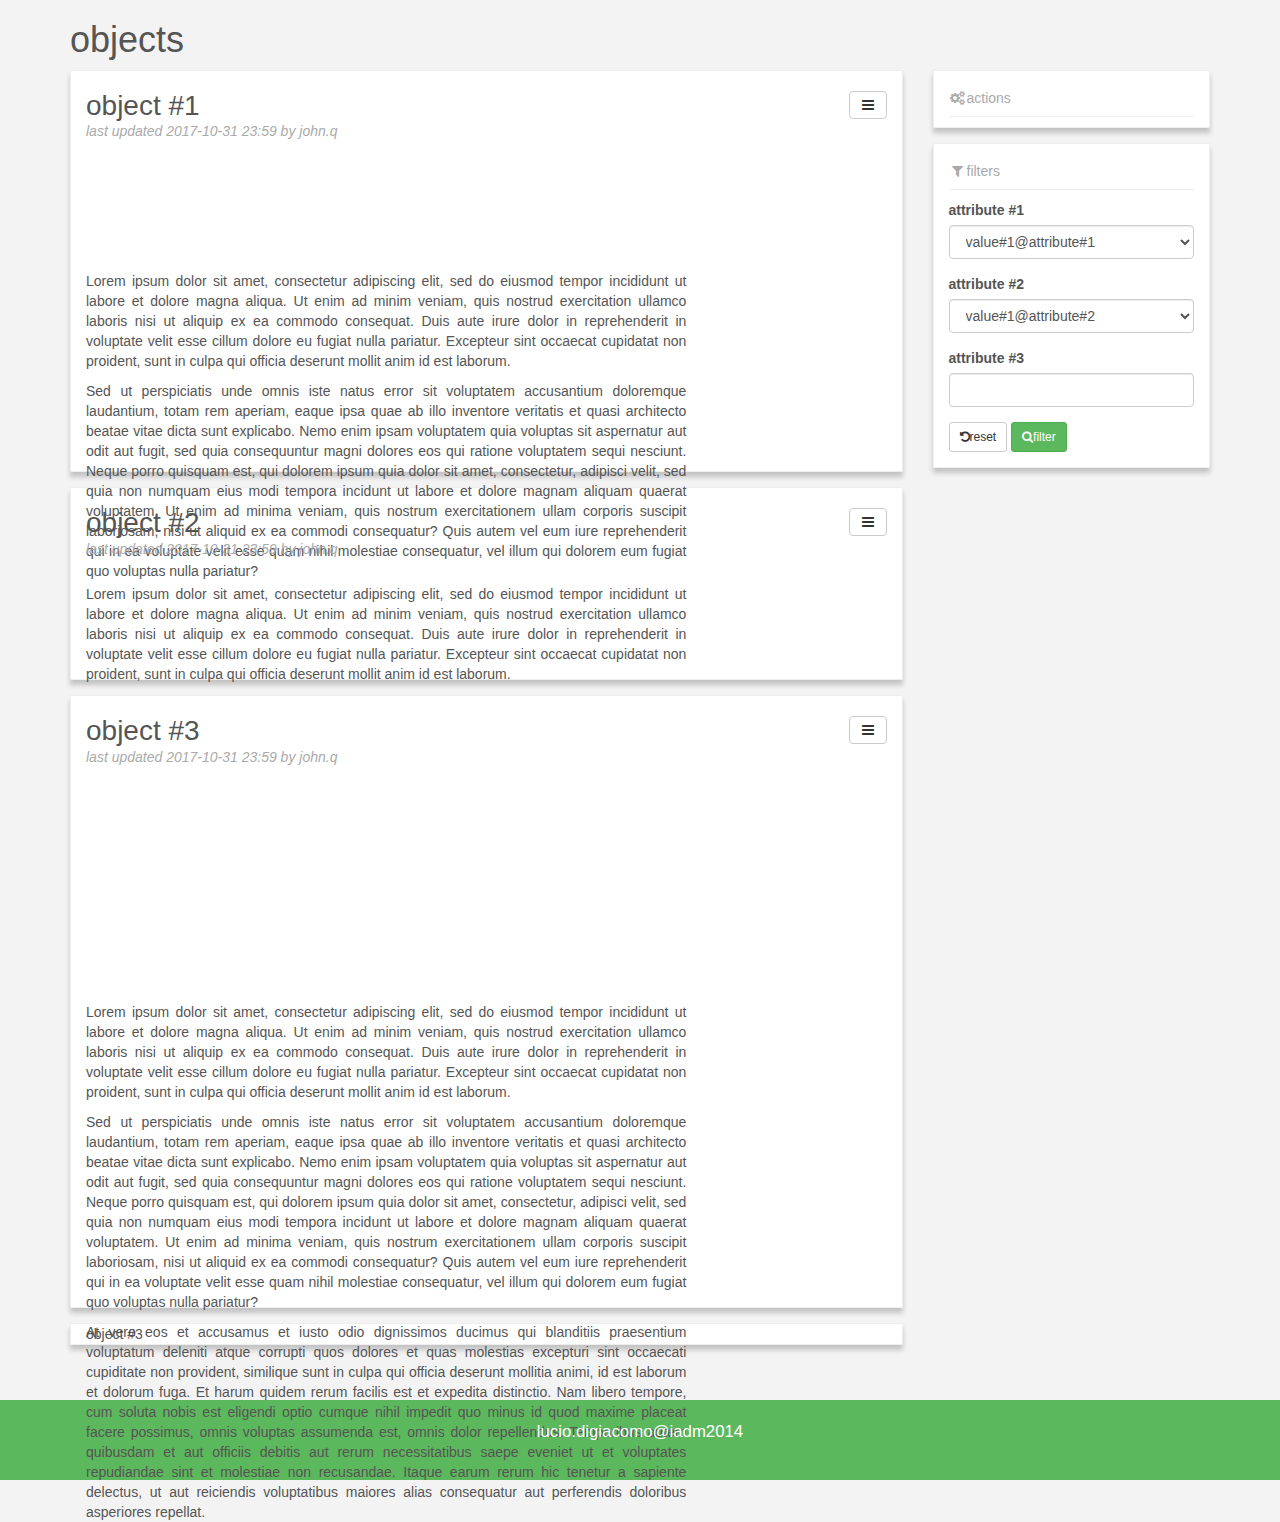
==== css-grid/index.html @ 70cc7eb9 "added css grid" ====
<html>
<head>
  <meta charset="utf-8">
  <title>IADM 2014 - CSS Grid</title>
  <link href="../assets/stylesheets/colors.css" rel="stylesheet">
  <link href="../assets/stylesheets/bootstrap.min.css" rel="stylesheet">
  <link href="../assets/stylesheets/custom.css" rel="stylesheet">
  
  <link href="../assets/stylesheets/css-grid.css" rel="stylesheet">
  
  <link href="https://maxcdn.bootstrapcdn.com/font-awesome/4.7.0/css/font-awesome.min.css" rel="stylesheet" integrity="sha384-wvfXpqpZZVQGK6TAh5PVlGOfQNHSoD2xbE+QkPxCAFlNEevoEH3Sl0sibVcOQVnN" crossorigin="anonymous">
  <script src="../assets/javascripts/jquery-3.2.1.min.js"></script>
  <script src="../assets/javascripts/bootstrap.min.js"></script>
</head>

<body>
    <!--
    <div id="navbar" class="">
    navbar
    </div>
    -->
  <div class="grid-container">
    <header id="header">
      <h1>objects</h1>
    </header>
    <div id="main" class="">
    
      <!-- object #1 -->
      <article class="box object-box">                    
        <header>
          <h2>object #1</h2>
          <p class="object-last-updated light-grey">last updated 2017-10-31 23:59 by john.q</p>
        </header>
        <div class="object-actions text-right">
          <div class="btn-group object-actions-button-container">
            <button type="button" class="btn btn-default dropdown-toggle" data-toggle="dropdown" aria-haspopup="true" aria-expanded="false"><span class="fa fa-bars"></span></button>
            <ul class="dropdown-menu dropdown-menu-right object-actions">
              <li class="object-action">                
                <a href="#"><i class="fa fa-search fa-fw blue"> </i>show</a>
              </li>
              <li class="object-action">
                <a href="#"><i class="fa fa-pencil fa-fw yellow"> </i>edit</a>
              </li>
              <li class="object-action">
                <a href="#"><i class="fa fa-download fa-fw blue"> </i>download</a>
              </li>
              <li class="object-action">
                <a href="#"><i class="fa fa-times fa-fw red"> </i>delete</a>
              </li>
              <li class="object-action">
                <a href="#"><i class="fa fa-eye fa-fw"> </i>audit</a>
              </li>
            </ul>
          </div>
        </div>
        <div class="object-content">
          <p>Lorem ipsum dolor sit amet, consectetur adipiscing elit, sed do eiusmod tempor incididunt ut labore et dolore magna aliqua. Ut enim ad minim veniam, quis nostrud exercitation ullamco laboris nisi ut aliquip ex ea commodo consequat. Duis aute irure dolor in reprehenderit in voluptate velit esse cillum dolore eu fugiat nulla pariatur. Excepteur sint occaecat cupidatat non proident, sunt in culpa qui officia deserunt mollit anim id est laborum.</p>   
          <p>Sed ut perspiciatis unde omnis iste natus error sit voluptatem accusantium doloremque laudantium, totam rem aperiam, eaque ipsa quae ab illo inventore veritatis et quasi architecto beatae vitae dicta sunt explicabo. Nemo enim ipsam voluptatem quia voluptas sit aspernatur aut odit aut fugit, sed quia consequuntur magni dolores eos qui ratione voluptatem sequi nesciunt. Neque porro quisquam est, qui dolorem ipsum quia dolor sit amet, consectetur, adipisci velit, sed quia non numquam eius modi tempora incidunt ut labore et dolore magnam aliquam quaerat voluptatem. Ut enim ad minima veniam, quis nostrum exercitationem ullam corporis suscipit laboriosam, nisi ut aliquid ex ea commodi consequatur? Quis autem vel eum iure reprehenderit qui in ea voluptate velit esse quam nihil molestiae consequatur, vel illum qui dolorem eum fugiat quo voluptas nulla pariatur?</p> 
        </div>          
      </article>
    
      <!-- object #2 -->
      <article class="box object-box">                    
        <header>
          <h2>object #2</h2>
          <p class="object-last-updated light-grey">last updated 2017-10-31 23:59 by john.q</p>
        </header>
        <div class="object-actions text-right">
          <div class="btn-group object-actions-button-container">
            <button type="button" class="btn btn-default dropdown-toggle" data-toggle="dropdown" aria-haspopup="true" aria-expanded="false"><span class="fa fa-bars"></span></button>
            <ul class="dropdown-menu dropdown-menu-right object-actions">
              <li class="object-action">                
                <a href="#"><i class="fa fa-search fa-fw blue"> </i>show</a>
              </li>
              <li class="object-action">
                <a href="#"><i class="fa fa-pencil fa-fw yellow"> </i>edit</a>
              </li>
              <li class="object-action">
                <a href="#"><i class="fa fa-download fa-fw blue"> </i>download</a>
              </li>
              <li class="object-action">
                <a href="#"><i class="fa fa-times fa-fw red"> </i>delete</a>
              </li>
              <li class="object-action">
                <a href="#"><i class="fa fa-eye fa-fw"> </i>audit</a>
              </li>
            </ul>
          </div>
        </div>
        <div class="object-content">
          <p>Lorem ipsum dolor sit amet, consectetur adipiscing elit, sed do eiusmod tempor incididunt ut labore et dolore magna aliqua. Ut enim ad minim veniam, quis nostrud exercitation ullamco laboris nisi ut aliquip ex ea commodo consequat. Duis aute irure dolor in reprehenderit in voluptate velit esse cillum dolore eu fugiat nulla pariatur. Excepteur sint occaecat cupidatat non proident, sunt in culpa qui officia deserunt mollit anim id est laborum.</p> 
        </div>          
      </article>
    
      <!-- object #3 -->
      <article class="box object-box">                    
        <header>
          <h2>object #3</h2>
          <p class="object-last-updated light-grey">last updated 2017-10-31 23:59 by john.q</p>
        </header>
        <div class="object-actions text-right">
          <div class="btn-group object-actions-button-container">
            <button type="button" class="btn btn-default dropdown-toggle" data-toggle="dropdown" aria-haspopup="true" aria-expanded="false"><span class="fa fa-bars"></span></button>
            <ul class="dropdown-menu dropdown-menu-right object-actions">
              <li class="object-action">                
                <a href="#"><i class="fa fa-search fa-fw blue"> </i>show</a>
              </li>
              <li class="object-action">
                <a href="#"><i class="fa fa-pencil fa-fw yellow"> </i>edit</a>
              </li>
              <li class="object-action">
                <a href="#"><i class="fa fa-download fa-fw blue"> </i>download</a>
              </li>
              <li class="object-action">
                <a href="#"><i class="fa fa-times fa-fw red"> </i>delete</a>
              </li>
              <li class="object-action">
                <a href="#"><i class="fa fa-eye fa-fw"> </i>audit</a>
              </li>
            </ul>
          </div>
        </div>
        <div class="object-content">
          <p>Lorem ipsum dolor sit amet, consectetur adipiscing elit, sed do eiusmod tempor incididunt ut labore et dolore magna aliqua. Ut enim ad minim veniam, quis nostrud exercitation ullamco laboris nisi ut aliquip ex ea commodo consequat. Duis aute irure dolor in reprehenderit in voluptate velit esse cillum dolore eu fugiat nulla pariatur. Excepteur sint occaecat cupidatat non proident, sunt in culpa qui officia deserunt mollit anim id est laborum.</p>  
          <p>Sed ut perspiciatis unde omnis iste natus error sit voluptatem accusantium doloremque laudantium, totam rem aperiam, eaque ipsa quae ab illo inventore veritatis et quasi architecto beatae vitae dicta sunt explicabo. Nemo enim ipsam voluptatem quia voluptas sit aspernatur aut odit aut fugit, sed quia consequuntur magni dolores eos qui ratione voluptatem sequi nesciunt. Neque porro quisquam est, qui dolorem ipsum quia dolor sit amet, consectetur, adipisci velit, sed quia non numquam eius modi tempora incidunt ut labore et dolore magnam aliquam quaerat voluptatem. Ut enim ad minima veniam, quis nostrum exercitationem ullam corporis suscipit laboriosam, nisi ut aliquid ex ea commodi consequatur? Quis autem vel eum iure reprehenderit qui in ea voluptate velit esse quam nihil molestiae consequatur, vel illum qui dolorem eum fugiat quo voluptas nulla pariatur?</p>
          <p>At vero eos et accusamus et iusto odio dignissimos ducimus qui blanditiis praesentium voluptatum deleniti atque corrupti quos dolores et quas molestias excepturi sint occaecati cupiditate non provident, similique sunt in culpa qui officia deserunt mollitia animi, id est laborum et dolorum fuga. Et harum quidem rerum facilis est et expedita distinctio. Nam libero tempore, cum soluta nobis est eligendi optio cumque nihil impedit quo minus id quod maxime placeat facere possimus, omnis voluptas assumenda est, omnis dolor repellendus. Temporibus autem quibusdam et aut officiis debitis aut rerum necessitatibus saepe eveniet ut et voluptates repudiandae sint et molestiae non recusandae. Itaque earum rerum hic tenetur a sapiente delectus, ut aut reiciendis voluptatibus maiores alias consequatur aut perferendis doloribus asperiores repellat.</p>
        </div>          
      </article>
      
      <article class="box">object #3</article>
    </div>
    <div id="sidebar" class="">
      <section class="box panel-box">
        <header>
          <h2><i class="fa fa-gears fa-fw"> </i>actions</h2>
        </header>
      </section>
      <section class="box panel-box">
        <header>
          <h2><i class="fa fa-filter fa-fw"> </i>filters</h2>
        </header>
        <form>
          <div class="form-group">
            <label class="control-label">attribute #1</label>
            <select class="form-control">
              <option>value#1@attribute#1</option>
              <option>value#2@attribute#1</option>
              <option>value#3@attribute#1</option>
            </select>              
          </div>  
          <div class="form-group">
            <label class="control-label">attribute #2</label>
            <select class="form-control">
              <option>value#1@attribute#2</option>
              <option>value#2@attribute#2</option>
            </select>              
          </div>  
          <div class="form-group">
            <label class="control-label">attribute #3</label>
            <input type="text" class="form-control" />
          </div>  
          <div class="form-group">
            <a class="btn btn-default btn-sm"><i class="fa fa-undo"> </i>reset</a>
            <button class="btn btn-success btn-sm" type="submit"><i class="fa fa-search"> </i>filter</button>      
          </div>
        </form>
      </section>
    </div>
  </div>
    
  <footer>
    <p class="text-center">lucio.digiacomo@iadm2014</p>
  </footer>

</body>
</html>
---- assets/stylesheets/colors.css ----
/* Colors - BEGIN */

.blue {
    color: #3289C8;
}

.yellow {
    color: #f39c12;
}

.red {
    color: #e74c3c;
}

.green {
    color: #5cb85c;
}

.light-grey {
    color: #aaaaaa;
}

/* Colors - END */
---- assets/stylesheets/custom.css ----
body {  
    background-color: #f3f3f3;
    color: #555555;
}

footer {
    background-color: #5cb85c;
    color: #ffffff;
    font-size: 1.2em;
    margin-top: 40px;
    padding-top: 20px;
    min-height: 80px;
}

.box {
    background-color: #ffffff;
    border: 1px solid #eeeeee;
    box-shadow: rgba(0, 0, 0, 0.2) 0px 5px 5px 0px;
    padding: 0 15px;
    margin-bottom: 15px;
}

.object-box header > h2 {
    font-size: 2em;
    margin-bottom: 0;
}

.object-box header > .object-last-updated {
    font-style: italic;
}

.object-box p {
    text-align: justify;
}

.object-actions-button-container {
    margin-top: 20px;
}

.panel-box header > h2 {
    border-bottom: 1px solid #eeeeee;
    color: #aaaaaa;
    font-size: 1em;
    padding-bottom: 10px;
}
---- assets/stylesheets/css-grid.css ----
.grid-container {
    display: grid;
    grid-column-gap: 30px;
    grid-template-columns: 9fr 3fr;
    grid-template-rows: auto;
    grid-template-areas:
      "navbar navbar"
      "header header"
      "main main"
      "sidebar sidebar"
      "footer footer";
    padding-right: 15px;
    padding-left: 15px;
    margin-right: auto;
    margin-left: auto;
}

.object-box {
    display: grid;
    grid-template-columns: 9fr 3fr;
    grid-template-rows: 50% 50%;
/*    grid-template-columns: 9fr 3fr;
    grid-template-rows: auto;*/
    /*
    grid-template-areas:
      "header object-actions"
      "content content";
    */
}

.object-box > header {
    grid-column: 1 / 2;
    grid-row: 1 / 2;
}

.object-box .object-actions {
    grid-column: 2 / 3;
    grid-row: 1 / 2;
}

.object-box .content {
    grid-column: 1 / 3;
    grid-row: 2 / 3;
/*    grid-column-start: 1;
    grid-column-end: 3;*/
}

#navbar {
    grid-area: navbar;
}

#header {
    grid-area: header;
}

#main {
    grid-area: main;
}

#sidebar {
    grid-area: sidebar;
}

#footer {
    grid-area: footer;
}

@media (min-width: 768px) {
    .grid-container {
        width: 750px;
    }
}

@media (min-width: 992px) {
    .grid-container {
      grid-template-areas:
        "navbar navbar"
        "header header"
        "main sidebar"
        "footer footer";
        width: 970px;
    }
}

@media (min-width: 1200px) {
    .grid-container {
        width: 1170px;
    }
}
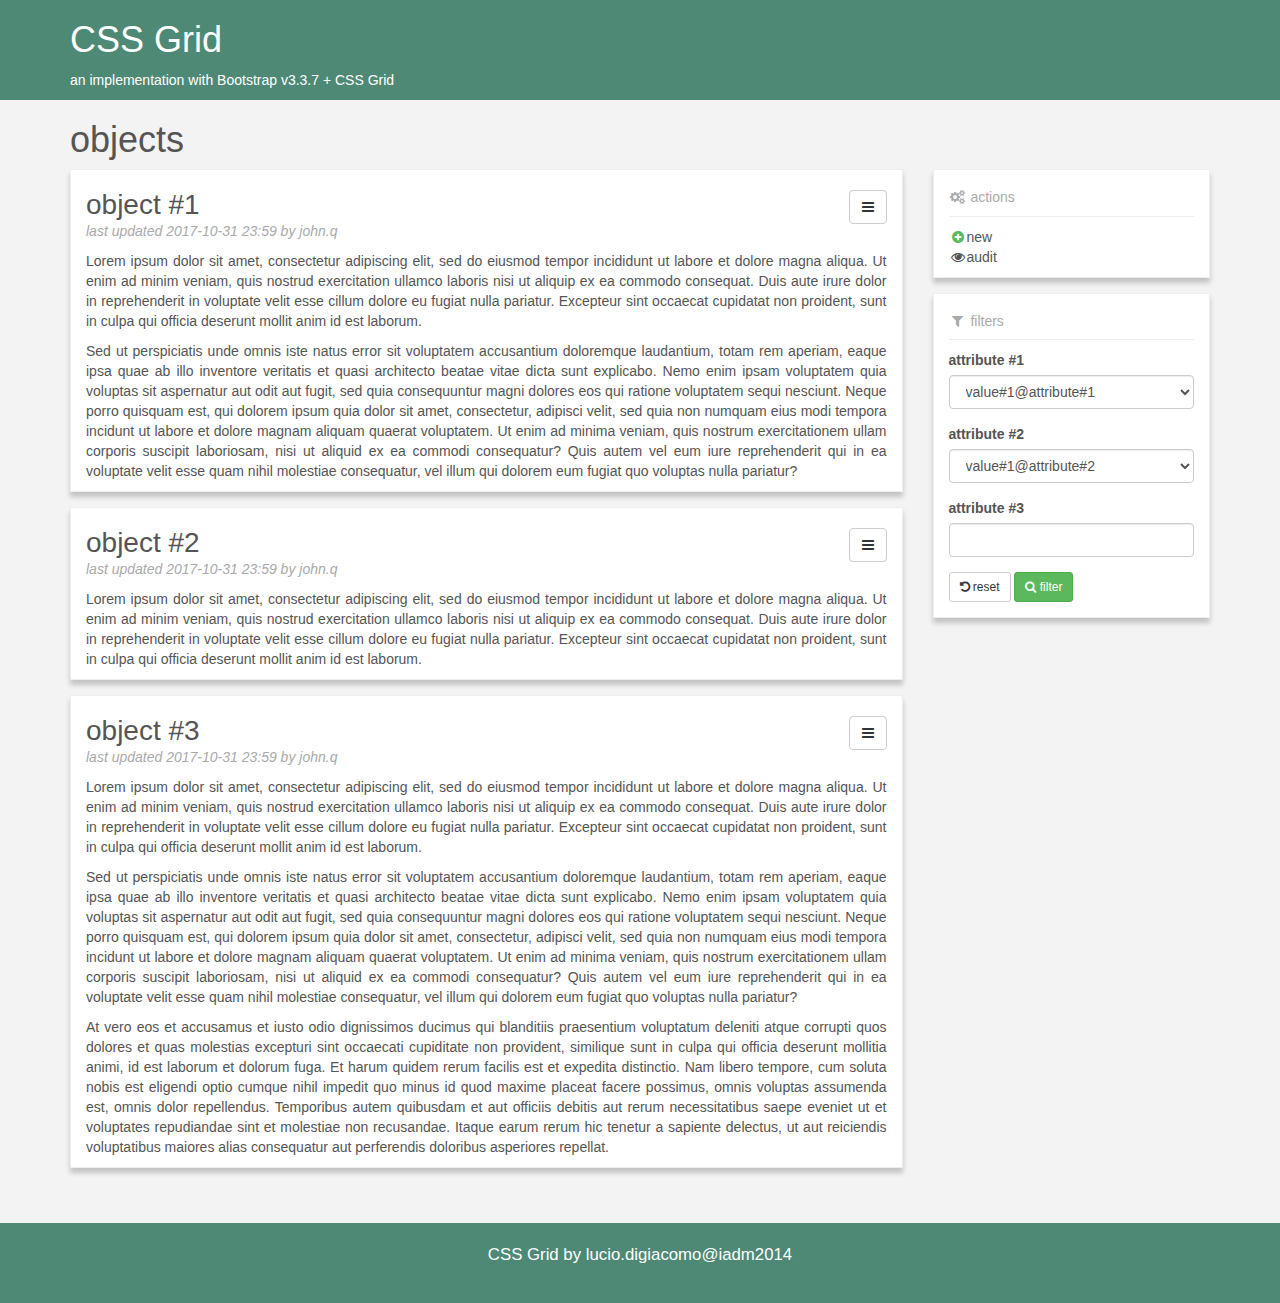
==== commit 30cdfd67: "changed css & js to cdn" ====
--- a/css-grid/index.html
+++ b/css-grid/index.html
@@ -1,29 +1,31 @@
-<html>
+<!DOCTYPE html>
+<html lang="zxx">
 <head>
   <meta charset="utf-8">
   <title>IADM 2014 - CSS Grid</title>
+  <link href="https://maxcdn.bootstrapcdn.com/bootstrap/3.3.7/css/bootstrap.min.css" rel="stylesheet" integrity="sha384-BVYiiSIFeK1dGmJRAkycuHAHRg32OmUcww7on3RYdg4Va+PmSTsz/K68vbdEjh4u" crossorigin="anonymous">  
+  <link href="https://maxcdn.bootstrapcdn.com/font-awesome/4.7.0/css/font-awesome.min.css" rel="stylesheet" integrity="sha384-wvfXpqpZZVQGK6TAh5PVlGOfQNHSoD2xbE+QkPxCAFlNEevoEH3Sl0sibVcOQVnN" crossorigin="anonymous">
+  
   <link href="../assets/stylesheets/colors.css" rel="stylesheet">
-  <link href="../assets/stylesheets/bootstrap.min.css" rel="stylesheet">
   <link href="../assets/stylesheets/custom.css" rel="stylesheet">
-  
   <link href="../assets/stylesheets/css-grid.css" rel="stylesheet">
   
-  <link href="https://maxcdn.bootstrapcdn.com/font-awesome/4.7.0/css/font-awesome.min.css" rel="stylesheet" integrity="sha384-wvfXpqpZZVQGK6TAh5PVlGOfQNHSoD2xbE+QkPxCAFlNEevoEH3Sl0sibVcOQVnN" crossorigin="anonymous">
-  <script src="../assets/javascripts/jquery-3.2.1.min.js"></script>
-  <script src="../assets/javascripts/bootstrap.min.js"></script>
+  <script src="https://code.jquery.com/jquery-3.2.1.min.js"></script>
+  <script src="https://maxcdn.bootstrapcdn.com/bootstrap/3.3.7/js/bootstrap.min.js" integrity="sha384-Tc5IQib027qvyjSMfHjOMaLkfuWVxZxUPnCJA7l2mCWNIpG9mGCD8wGNIcPD7Txa" crossorigin="anonymous"></script>
 </head>
 
 <body>
-    <!--
-    <div id="navbar" class="">
-    navbar
+  <header>
+    <div class="container">      
+      <h1>CSS Grid</h1>
+      <p>an implementation with Bootstrap v3.3.7 + CSS Grid</p>
     </div>
-    -->
+  </header>
   <div class="grid-container">
-    <header id="header">
+    <header>
       <h1>objects</h1>
     </header>
-    <div id="main" class="">
+    <main>
     
       <!-- object #1 -->
       <article class="box object-box">                    
@@ -36,19 +38,19 @@
             <button type="button" class="btn btn-default dropdown-toggle" data-toggle="dropdown" aria-haspopup="true" aria-expanded="false"><span class="fa fa-bars"></span></button>
             <ul class="dropdown-menu dropdown-menu-right object-actions">
               <li class="object-action">                
-                <a href="#"><i class="fa fa-search fa-fw blue"> </i>show</a>
+                <a href="#"><i class="fa fa-search fa-fw blue"></i> show</a>
               </li>
               <li class="object-action">
-                <a href="#"><i class="fa fa-pencil fa-fw yellow"> </i>edit</a>
+                <a href="#"><i class="fa fa-pencil fa-fw yellow"></i> edit</a>
               </li>
               <li class="object-action">
-                <a href="#"><i class="fa fa-download fa-fw blue"> </i>download</a>
+                <a href="#"><i class="fa fa-download fa-fw blue"></i> download</a>
               </li>
               <li class="object-action">
-                <a href="#"><i class="fa fa-times fa-fw red"> </i>delete</a>
+                <a href="#"><i class="fa fa-times fa-fw red"></i> delete</a>
               </li>
               <li class="object-action">
-                <a href="#"><i class="fa fa-eye fa-fw"> </i>audit</a>
+                <a href="#"><i class="fa fa-eye fa-fw"></i> audit</a>
               </li>
             </ul>
           </div>
@@ -126,18 +128,25 @@
           <p>At vero eos et accusamus et iusto odio dignissimos ducimus qui blanditiis praesentium voluptatum deleniti atque corrupti quos dolores et quas molestias excepturi sint occaecati cupiditate non provident, similique sunt in culpa qui officia deserunt mollitia animi, id est laborum et dolorum fuga. Et harum quidem rerum facilis est et expedita distinctio. Nam libero tempore, cum soluta nobis est eligendi optio cumque nihil impedit quo minus id quod maxime placeat facere possimus, omnis voluptas assumenda est, omnis dolor repellendus. Temporibus autem quibusdam et aut officiis debitis aut rerum necessitatibus saepe eveniet ut et voluptates repudiandae sint et molestiae non recusandae. Itaque earum rerum hic tenetur a sapiente delectus, ut aut reiciendis voluptatibus maiores alias consequatur aut perferendis doloribus asperiores repellat.</p>
         </div>          
       </article>
-      
-      <article class="box">object #3</article>
-    </div>
-    <div id="sidebar" class="">
+    </main>
+    
+    <div>
       <section class="box panel-box">
         <header>
-          <h2><i class="fa fa-gears fa-fw"> </i>actions</h2>
-        </header>
+          <h2><i class="fa fa-gears fa-fw"></i> actions</h2>
+        </header>        
+        <ul class="actions">
+          <li class="action">
+            <a href="#new-action"><i class="fa fa-plus-circle fa-fw green"> </i>new</a>
+          </li>
+          <li class="action">
+            <a href="#audit-action"><i class="fa fa-eye fa-fw"> </i>audit</a>
+          </li>
+        </ul>     
       </section>
       <section class="box panel-box">
         <header>
-          <h2><i class="fa fa-filter fa-fw"> </i>filters</h2>
+          <h2><i class="fa fa-filter fa-fw"></i> filters</h2>
         </header>
         <form>
           <div class="form-group">
@@ -160,8 +169,8 @@
             <input type="text" class="form-control" />
           </div>  
           <div class="form-group">
-            <a class="btn btn-default btn-sm"><i class="fa fa-undo"> </i>reset</a>
-            <button class="btn btn-success btn-sm" type="submit"><i class="fa fa-search"> </i>filter</button>      
+            <a class="btn btn-default btn-sm"><i class="fa fa-undo"></i> reset</a>
+            <button class="btn btn-success btn-sm" type="submit"><i class="fa fa-search"></i> filter</button>      
           </div>
         </form>
       </section>
@@ -169,7 +178,7 @@
   </div>
     
   <footer>
-    <p class="text-center">lucio.digiacomo@iadm2014</p>
+    <p class="text-center">CSS Grid by lucio.digiacomo@iadm2014</p>
   </footer>
 
 </body>
--- a/assets/stylesheets/custom.css
+++ b/assets/stylesheets/custom.css
@@ -1,10 +1,21 @@
 body {  
     background-color: #f3f3f3;
     color: #555555;
+    padding-top: 0;
+}
+
+body > header {
+    background-color: #4e8975;
+    color: #ffffff;
+}
+
+ul {
+    padding-left: 0;
+    list-style-type: none;
 }
 
 footer {
-    background-color: #5cb85c;
+    background-color: #4e8975;
     color: #ffffff;
     font-size: 1.2em;
     margin-top: 40px;
@@ -19,6 +30,8 @@
     padding: 0 15px;
     margin-bottom: 15px;
 }
+
+/* Object box - BEGIN */ 
 
 .object-box header > h2 {
     font-size: 2em;
@@ -37,9 +50,46 @@
     margin-top: 20px;
 }
 
+.object-actions-container {
+    padding-top: 10px;
+}
+
+.object-actions {
+    min-width: 140px;
+}
+
+.object-actions > li > a {
+    color: #555555;
+    padding: 3px 20px 3px 10px;
+}
+
+.object-action a {
+    margin-bottom: 5px;
+    text-align: left;
+    width: 100%;    
+}
+
+/* Object box - END */ 
+
+/* Panel box - BEGIN */ 
+
 .panel-box header > h2 {
     border-bottom: 1px solid #eeeeee;
     color: #aaaaaa;
     font-size: 1em;
     padding-bottom: 10px;
 }
+
+.action a {
+    color: #555555;
+}
+
+/* Panel box - END */ 
+
+/* Pagination - BEGIN */
+
+.pagination > li {
+    cursor: pointer;
+}
+
+/* Pagination - END */
--- a/assets/stylesheets/css-grid.css
+++ b/assets/stylesheets/css-grid.css
@@ -1,14 +1,4 @@
 .grid-container {
-    display: grid;
-    grid-column-gap: 30px;
-    grid-template-columns: 9fr 3fr;
-    grid-template-rows: auto;
-    grid-template-areas:
-      "navbar navbar"
-      "header header"
-      "main main"
-      "sidebar sidebar"
-      "footer footer";
     padding-right: 15px;
     padding-left: 15px;
     margin-right: auto;
@@ -18,17 +8,10 @@
 .object-box {
     display: grid;
     grid-template-columns: 9fr 3fr;
-    grid-template-rows: 50% 50%;
-/*    grid-template-columns: 9fr 3fr;
-    grid-template-rows: auto;*/
-    /*
-    grid-template-areas:
-      "header object-actions"
-      "content content";
-    */
+    grid-template-rows: auto;
 }
 
-.object-box > header {
+.object-box > header {  
     grid-column: 1 / 2;
     grid-row: 1 / 2;
 }
@@ -38,46 +21,38 @@
     grid-row: 1 / 2;
 }
 
-.object-box .content {
+.object-box .object-content {
     grid-column: 1 / 3;
-    grid-row: 2 / 3;
-/*    grid-column-start: 1;
-    grid-column-end: 3;*/
-}
-
-#navbar {
-    grid-area: navbar;
-}
-
-#header {
-    grid-area: header;
-}
-
-#main {
-    grid-area: main;
-}
-
-#sidebar {
-    grid-area: sidebar;
-}
-
-#footer {
-    grid-area: footer;
+    grid-row: 2 / 3;    
 }
 
 @media (min-width: 768px) {
     .grid-container {
+        display: grid;
+        grid-column-gap: 30px;
+        grid-template-columns: 9fr 3fr;
+        grid-template-rows: auto;
         width: 750px;
+    }
+    
+    .grid-container > header {
+        grid-column: 1 / 3;
+        grid-row: 1 / 2;
+    }
+
+    .grid-container > .content {
+        grid-column: 1 / 2;
+        grid-row: 2 / 3;
+    }
+    
+    .grid-container > .sidebar {
+        grid-column: 2 / 3;
+        grid-row: 2 / 3;
     }
 }
 
 @media (min-width: 992px) {
     .grid-container {
-      grid-template-areas:
-        "navbar navbar"
-        "header header"
-        "main sidebar"
-        "footer footer";
         width: 970px;
     }
 }
